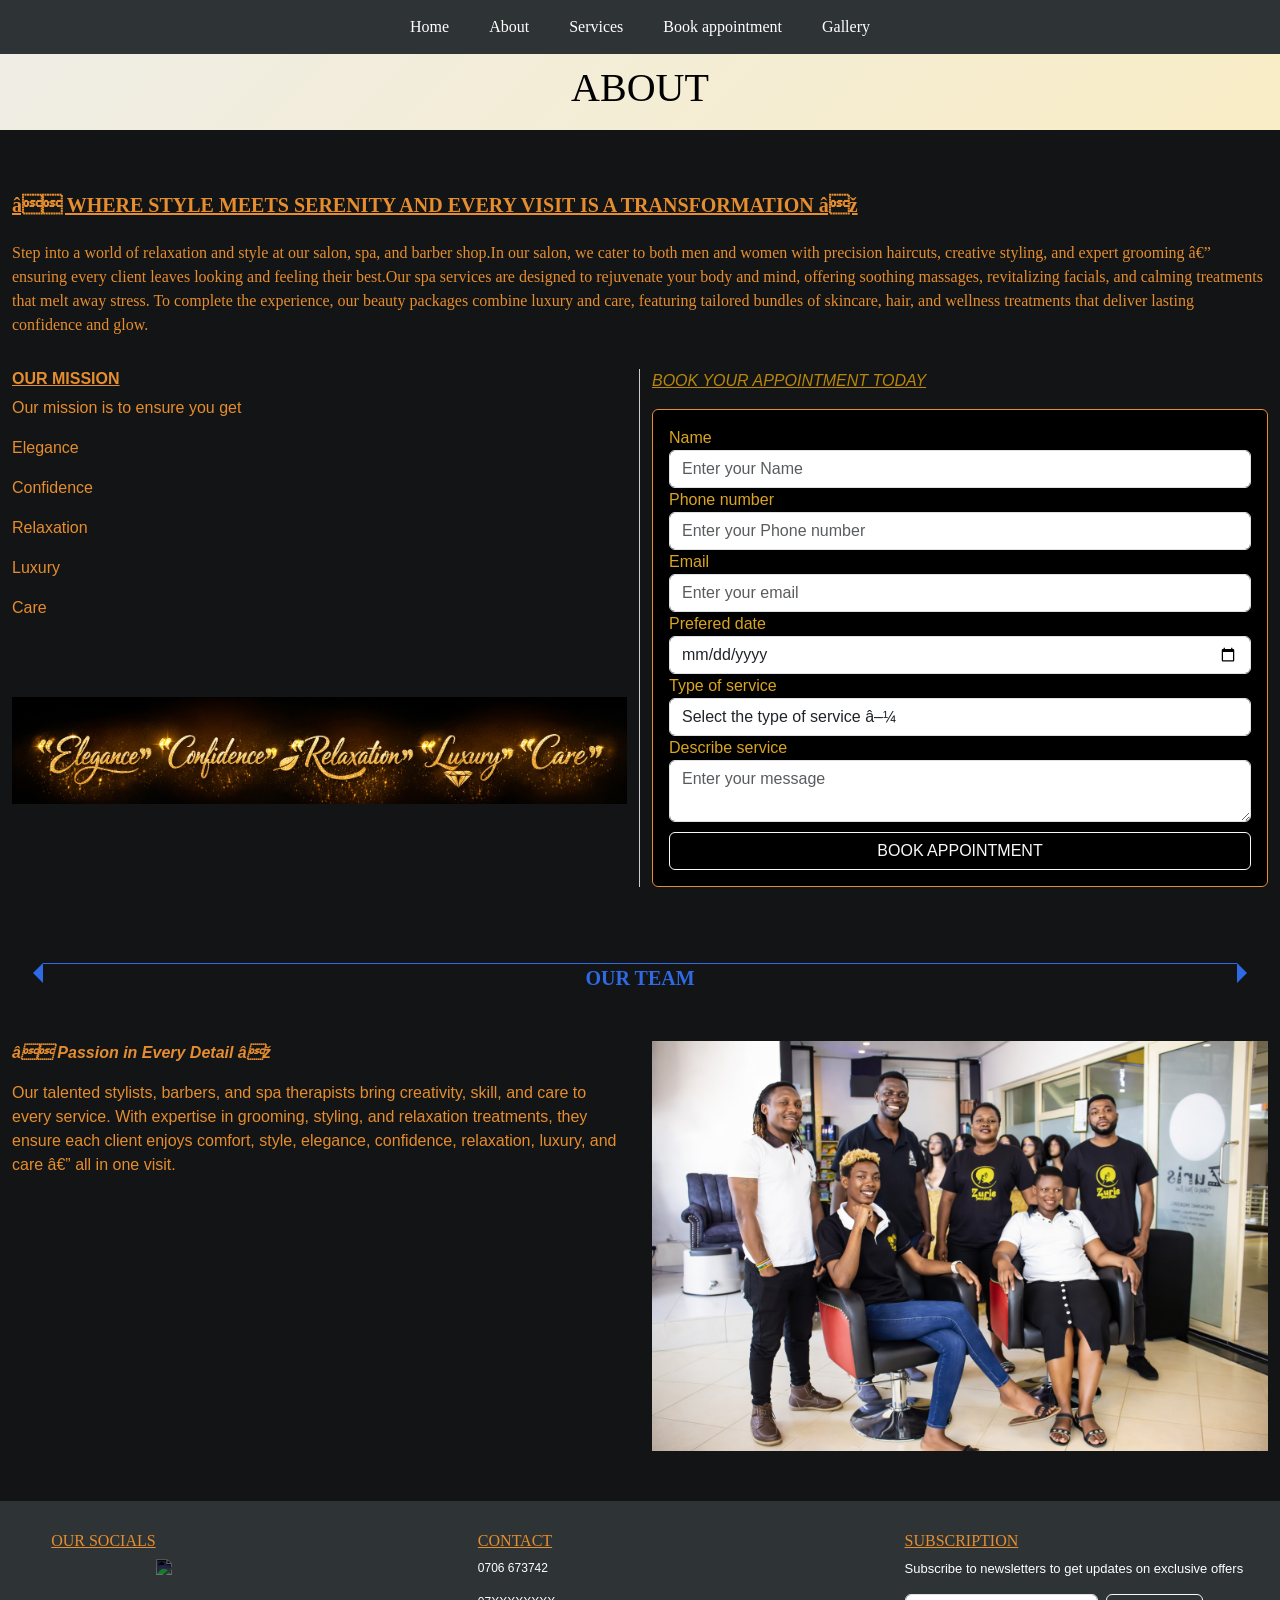
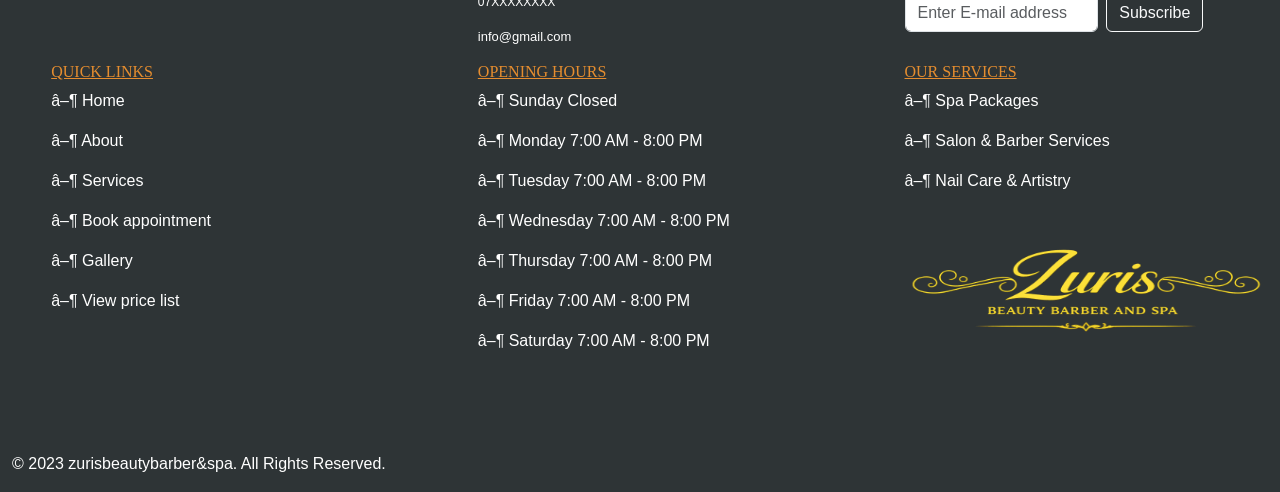
==== about.html @ 47574353 "first commit" ====
<!DOCTYPE html>
<html>
    <head>
        <title>About</title>
        <meta name="description" content="Zuris beauty and spa offers salon, spa, and barber services in Nairobi. Book your appointment today for style, relaxation, and transformation.">
        <meta name="keywords" content="beauty shop Nairobi, salon Kenya, barber Nairobi, spa services Kenya">
        <link href="https://cdn.jsdelivr.net/npm/bootstrap@5.0.2/dist/css/bootstrap.min.css" rel="stylesheet" integrity="sha384-EVSTQN3/azprG1Anm3QDgpJLIm9Nao0Yz1ztcQTwFspd3yD65VohhpuuCOmLASjC" crossorigin="anonymous">
        <script src="https://use.fontawesome.com/0bd7229511.js"></script>
        <link rel="preconnect" href="https://fonts.googleapis.com">
        <link rel="preconnect" href="https://fonts.gstatic.com" crossorigin>
        <link href="https://fonts.googleapis.com/css2?family=Atkinson+Hyperlegible+Next:ital,wght@0,200..800;1,200..800&display=swap" rel="stylesheet">
        <link rel="stylesheet" href="css/style.css";>

        <!-- Smartsupp Live Chat script -->
        <script type="text/javascript">
        var _smartsupp = _smartsupp || {};
        _smartsupp.key = 'eafa58c1406f77d00f3a5bab6e6f6093cad23a2d';
        window.smartsupp||(function(d) {
        var s,c,o=smartsupp=function(){ o._.push(arguments)};o._=[];
        s=d.getElementsByTagName('script')[0];c=d.createElement('script');
        c.type='text/javascript';c.charset='utf-8';c.async=true;
        c.src='https://www.smartsuppchat.com/loader.js?';s.parentNode.insertBefore(c,s);
        })(document);
        </script>
        <noscript> Powered by <a href=“https://www.smartsupp.com” target=“_blank”>Smartsupp</a></noscript>
        
        <meta name="viewport" content="width=device-width, initial-scale=1">
        

        <style>       
      /*Arrow*/

        .arrow-divider {
            text-align: center;
            margin: 40px 0; /* Adjusts spacing around the divider */
            padding-bottom: 30px;
            
        }

        .arrow {
            display: inline-block;
            width: 95%;    /* Length of the arrow body */
            height: 1px;   /* Thickness of the arrow body */
            background-color: #2f69e5; /* Color of the arrow body */
            position: relative;
             /* Space for the arrowheads */
        }

        .arrow-head {
            width: 0;
            height: 0;
            border-top: 10px solid transparent; /* Top point of the arrow */
            border-bottom: 10px solid transparent; /* Bottom point of the arrow */
            position: absolute;
        }

        .arrow-head.left {
            left: -10px; /* Adjust position for left arrowhead */
            border-right: 10px solid #2f69e5; /* Color of the left arrowhead */
        }

        .arrow-head.right {
            right: -10px; /* Adjust position for right arrowhead */
            border-left: 10px solid #2f69e5; /* Color of the right arrowhead */
           
        }

         /*Arrow*/
          /*menu*/
         .menu {
            display:none;
            flex-direction: column;
            background-color: #2e3436;
            position: absolute;
            top: 38px;
            left: 0px;
            width: 150px;
            border-bottom-right-radius: 5px;
            z-index: 100;
        }
        /*menu*/

         /*Typing animation*/
         .typing {
            width: 31ch; /* number of characters to show */
            animation: typing 2s steps(31), blink .5s step-end infinite alternate;
            white-space: nowrap;
            overflow: hidden;
            
            }

            @keyframes typing {
            from { width: 0; }
            to { width: 31ch; }
            }

            @keyframes blink {
            50% { border-color: transparent; }
            }
            /*Typing animation*/


    </style>
    </head>
    <body>
        <div class="container-fluid" style="color:white;">
            <div class="row" style=" background-color: #2e3436;font-family: 'Times New Roman', Times, serif;">
                            <!--Hamburger menu-->
                            <button class="hamburger">☰</button>
                            <div class="menu" id="menu">
                                <a href="index.html">Home</a>
                                <a href="about.html">About</a>
                                <a href="services.html">Services</a>
                                <a href="appointment.html">Book appointment</a>
                                <a href="gallery.html">Gallery</a>
                                <a href="#"  data-bs-toggle="modal" data-bs-target="#pricelist" >View price list</a>
                                <a href="https://wa.me/254718853027?text=Hello,%20I%20am%20interested%20in%20your%20services!">Whatapp us</a>
                            </div>
                            <!--Hamburger menu-->
                        <nav>    
                            <a href="index.html">Home</a>
                            <a href="about.html">About</a>
                            <a href="services.html">Services</a>
                            <a href="appointment.html">Book appointment</a>
                            <a href="gallery.html">Gallery</a>
                        </nav> 
            </div>                 
            <div class="row">
                    <div class="col-12 col-sm-12">
                        <div class="row">
                            <div class="logo">
                                    <h1 style="color:black;">ABOUT</h1>
                            </div>
                        </div>

                        <div class="row" style="padding-top:5%; font-family: 'Times New Roman', Times, serif;color:#e58d2f">
                            <h5><u><b>❝ WHERE STYLE MEETS SERENITY AND EVERY VISIT IS A TRANSFORMATION ❞</b></u></h5>
                            <p><p>Step into a world of relaxation and style at our salon, spa, and barber shop.In our salon, we cater to both men and women with precision haircuts, creative styling, and expert grooming — ensuring every client leaves looking and feeling their best.Our spa services are designed to rejuvenate your body and mind, offering soothing massages, revitalizing facials, and calming treatments that melt away stress. To complete the experience, our beauty packages combine luxury and care, featuring tailored bundles of skincare, hair, and wellness treatments that deliver lasting confidence and glow.<p></p>
                        </div>            
                        <div class="row" style="color:#e58d2f;">           
                            <div class="col-md-6" style="border-right:1px solid #ccc;">       
                                <h6  ><u><b>OUR MISSION</b></u></h6>
                                <p>Our mission is to ensure you get</p>
                                <p> Elegance <i class="fa fa-check" style="padding-left:20px;"></i></p>
                                <p> Confidence <i class="fa fa-check" style="padding-left:6px;"></i></p>
                                <p> Relaxation <i class="fa fa-check" style="padding-left:12px;"></i></p>
                                <p> Luxury <i class="fa fa-check" style="padding-left:40px;"></i></p>
                                <p> Care <i class="fa fa-check" style="padding-left:52px;"></i></p>   
                                <p style="padding-top:10% !important;"><img src="Images/Elegance.png" alt="Elegance" class="img-fluid"></p>
                            </div>  
                            <div class="col-md-6">
                                <p style="color:#B8860B"><u><i>BOOK YOUR APPOINTMENT TODAY</i></u></p>
                                <div class="card" style="color:#DAA520;background-color: black;border:1px solid #e58d2f;">
                                    <div class="card-body">
                                        <form action="https://docs.google.com/forms/d/e/1FAIpQLSeJPzl7uqdeW5UnXRC-GOfoRcnx1UuX6bPS6DvfBq5oRf4csA/formResponse" method="post" accept-charset="UTF-8" target="_blank">
                                            <label>Name</label>
                                            <input type="text" class="form-control" name="entry.1177859818" placeholder="Enter your Name" required>
                                            <label>Phone number</label>
                                            <input type="number" class="form-control" name="entry.1233076922" placeholder="Enter your Phone number">                
                                                
                                            <label>Email</label>
                                            <input type="email" class="form-control" name="entry.1388802749" placeholder="Enter your email" required>

                                            <label>Prefered date</label>
                                            <input type="date" class="form-control" name="entry.1233076922" placeholder="Enter your Prefered date" required>                
                                               
                                            <label for="service" class="label">Type of service</label>
                                            <select id="service" name="service" class="form-control">
                                                <option value="" disabled selected>Select the type of service  ▼</option>
                                                <option value="Salon services">Salon services</option> 
                                                <option value="Barber services">Barber services</option>                                                
                                                <option value="Spa services">Spa services</option>
                                                <option value="Nail services">Nail services</option>
                                                <option value="Bridal services">Bridal services</option>
                                            </select>

                                            

                                            <label>Describe service</label>
                                            <textarea class="form-control" name="entry.221986399" placeholder="Enter your message" required></textarea>

                                            <button type="submit" class="btn btn-outline-light w-100" style="margin-top: 10px;">BOOK APPOINTMENT</button>
                                        </form>
                                    </div>
                                </div>                                    
                            </div>
                        <div>
                        <div class="row" style="padding-top:20px;padding-bottom:50px;">
                            <!--Arrow-->
                            <div class="arrow-divider">
                                
                                <div class="arrow">
                                    
                                    <div class="arrow-head left"></div>
                                    <span style="position: absolute; left: 50%; transform: translateX(-50%);font-weight: bold; color: #2f69e5;font-size: 20px; font-family: 'Times New Roman', Times, serif; ">
                                    OUR TEAM
                                    </span>
                                    <div class="arrow-head right"></div>
                                </div>
                                
                            </div>
                            <!--Arrow-->
                            <div class="col-md-6">
                                <p>
                                    <b><i>❝ Passion in Every Detail ❞</i></b>
                                </p>
                                <p>
                                    Our talented stylists, barbers, and spa therapists bring creativity, skill, and care to every service. With expertise in grooming, styling, and relaxation treatments, they ensure each client enjoys comfort, style, elegance, confidence, relaxation, luxury, and care — all in one visit.
                                </p>   
                                
                            </div>
                            <div class="col-md-6">
                                <img src="Images/Home5.png" alt="stylists" class="img-fluid">
                            </div>
                        </div>   

                         <!--pricelist-->
                        <div class="modal fade" id="pricelist">
                            <div class="modal-dialog modal-dialog-scrollable modal-dialog-centered">
                            <div class="modal-content">
                                <div class="modal-header">
                                <h5 class="modal-title" id="exampleModalLabel"><b>PRICE LIST</b></h5>
                                <button type="button" class="btn-close" data-bs-dismiss="modal" aria-label="Close"></button>
                                </div>
                                <div class="modal-body">
                                <P>
                                   <img src="Images/Pricelist.png" alt="Appointment" class="img-fluid" style="width:100%;;">
                                </P>
                                </div>
                                <div class="modal-footer">
                                <button type="button" class="btn btn-danger btnmodal" data-bs-dismiss="modal">Close</button>
                                <!--<button type="button" class="btn btn-primary">Save changes</button>-->
                                </div>
                            </div>
                            </div>
                        </div>
                        <!--pricelist-->           
                   
            <div class="footer">
                <div class="row" style="padding-top:30px;background-color: #2e3436 !important;">
                    <div class="col-sm-4 info">
                        <h6 style="margin-left:0px;color:#e58d2f;font-family: 'Times New Roman', Times, serif;"><u>OUR SOCIALS</u></h6>

                        <div class="icon-social">
                                    <a href="https://m.me/" target="_blank" style="background-color:none;">
 
                                        <i class="fa fa-facebook-square"></i>
                                    </a>
                                    <a href="https://www.instagram.com/theurbandukes" style="background-color:none;">
                                        <i class="	fa fa-instagram"></i>
                                    </a>
                                    <a href="https://wa.me/254718853027?text=Hello,%20I%20am%20interested%20in%20your%20services!" target="_blank" style="background-color: none;">
                                        <i class="fa fa-whatsapp"></i>
                                    </a>
                                    <a href="https://www.tiktok.com/@deluxe.webworks" target="_blank" style="display:inline-flex; align-items:center; justify-content:center;">
                                        <img src="https://cdn-icons-png.flaticon.com/512/3116/3116491.png"  alt="TikTok" width="25" height="25" style="filter: invert(1) hue-rotate(200deg) brightness(0.9);">    
                                    </a>
                    </div>
                </div>



                <div class="col-sm-4 info">
                    <h6 style="color:#e58d2f;margin-left:0px;font-family: 'Times New Roman', Times, serif;"><u>CONTACT</u></h6>
                    <p style="color:white;margin-left:0px;font-size:12px;">0706 673742</p>
                    <P style="color:white;margin-left:0px;font-size:12px;">07XXXXXXXX</P>
                    <P style="color:white;margin-left:0px;font-size:13px;">info@gmail.com</P>

                </div>

                <!--subscription for newsletters-->
                <div class="col-sm-4 info">
                    <h6 style="color:#e58d2f;font-family: 'Times New Roman', Times, serif;"><u>SUBSCRIPTION</u></h6>
                    <p style="font-size:13px;color:white">Subscribe to newsletters to get updates on exclusive offers
                    </p>
                    <div class="row mb-3">
                        <div class="col-sm-10 offset">
                            <form class="d-flex" role="search">
                                <input class="form-control me-2" type="search" placeholder="Enter E-mail address" aria-label="Search">
                                <button class="btn btn-outline-light" type="submit">Subscribe</button>
                            </form>
                        </div>
                    </div>
                </div>
                <!--subscription for newsletters-->

            </div>
             <div class="row" style="background-color: #2e3436 !important;">
                <div class="col-sm-4 info">
                    <h6 style="color:#e58d2f;font-family: 'Times New Roman', Times, serif;"><u>QUICK LINKS</u></h6>
                    <p><a href="index.html"  class="quicklinks">▶ Home</a></p>
                    <p><a href="about.html" class="quicklinks">▶ About</a></p>
                    <p><a href="services.html" class="quicklinks">▶ Services</a></p>
                    <p><a href="appointment.html" class="quicklinks">▶ Book appointment</a></p>
                    <p><a href="gallery.html" class="quicklinks">▶ Gallery</a></p>
                    <p><a href="#" class="quicklinks" data-bs-toggle="modal" data-bs-target="#pricelist" >▶ View price list</a></p>
                </div>
                <div class="col-sm-4 info">
                    <h6 style="color:#e58d2f;font-family: 'Times New Roman', Times, serif;"><u>OPENING HOURS</u></h6>
                    <p>▶ Sunday     Closed</p>
                    <p>▶ Monday     7:00 AM - 8:00 PM</p>
                    <p>▶ Tuesday    7:00 AM - 8:00 PM</p>
                    <p>▶ Wednesday  7:00 AM - 8:00 PM</p>
                    <p>▶ Thursday   7:00 AM - 8:00 PM</p>
                    <p>▶ Friday     7:00 AM - 8:00 PM</p>
                    <p>▶ Saturday   7:00 AM - 8:00 PM</p>
                </div>
                <div class="col-sm-4 info">
                    <h6 style="color:#e58d2f;font-family: 'Times New Roman', Times, serif;"><u>OUR SERVICES</u></h6>
                    <p><a href="services.html"  class="quicklinks">▶ Spa Packages</a></p>
                    <p><a href="services.html" class="quicklinks">▶ Salon & Barber Services</a></p>
                    <p><a href="services.html" class="quicklinks">▶ Nail Care & Artistry</a></p>
                    <img src="Images/Zuris.png" alt="Brand" style="width:100%;height:50%;"> 
                </div>
                
             </div>
            <div class="row" style="background-color: #2e3436 !important;">
            <p>&copy; 2023 zurisbeautybarber&spa. All Rights Reserved.</p>
            </div>
        </div>
        </div>
            
        


        <script src="https://cdn.jsdelivr.net/npm/@popperjs/core@2.9.2/dist/umd/popper.min.js" integrity="sha384-IQsoLXl5PILFhosVNubq5LC7Qb9DXgDA9i+tQ8Zj3iwWAwPtgFTxbJ8NT4GN1R8p" crossorigin="anonymous"></script>
        <script src="https://cdn.jsdelivr.net/npm/bootstrap@5.0.2/dist/js/bootstrap.min.js" integrity="sha384-cVKIPhGWiC2Al4u+LWgxfKTRIcfu0JTxR+EQDz/bgldoEyl4H0zUF0QKbrJ0EcQF" crossorigin="anonymous"></script>
    </body>
</html>
---- css/style.css ----
body {
            font-family: Arial, sans-serif;
            margin: 0;
            padding: 0;
            background-color: #f4f4f4;
            color: #333;
        }
       
        
        nav {
            display: flex;
            justify-content: center;
            background-color: #2e3436;
            width:100%;
        }
        nav a {
            color: white;
            padding: 15px 20px;
            text-decoration: none;
        }
        nav a:hover {
            background-color:black;
            color:#e58d2f;
        }
        .container-fluid {
            max-width: 1500px;
            background: #121415;
            box-shadow: 0 2px 10px rgba(0, 0, 0, 0.1);
        }
        h1{
            color:white;
        } 
        h2 {
            color: #e58d2f;
        }
        .footer {
            color: white;
            position: relative;
            bottom: 0;
            width: 100%;
        }
        .logo {
            background: linear-gradient(135deg, #efede5, #f9edc6);
            text-align: center; 
            font-size: 30px !important;
            color: black;
            font-family: 'Times New Roman', Times, serif; 
            padding:10px;
         }
         .service{
            font-size: 20px;
             left: 50%;
        }
.quicklinks{
    text-decoration: none;
    color:white;
}
.quicklinks:hover{
    color:#e58d2f;
    text-decoration:underline;
}
.hiremetag:hover{
    background-color:rgb(130, 130, 130);
    color:white;
}
.home-page img{
    height:650px !important;
}
.btn-primary {
    background-color:#121415;
    border:none;
    position :absolute;
    padding:0;
    top:85%;
    font-family: 'Times New Roman', Times, serif;
    font-size: 15px;
}
.btn-primary:hover{
    color:white;
    background-color: #e58d2f;
}
.btn-primary a{
    padding:5px 20px;
    display:inline-block;
}

/*Where beauty meets relaxation*/
.description{
    display: flex;
    flex-direction:row;
    justify-content: center;
    align-items: center;
    position:absolute;
    top:50%;
    left:75%;
    font-size: 50px !important;
    font-family: 'Times New Roman', Times, serif;
    color:white
}



/*precious beauty launge*/

.brand{
    display: flex;
    flex-direction:row;
    justify-content: center;
    align-items: center;
    position:absolute;
    top:35%;
    left:5%;
   
    font-size: 50px !important;
    font-family: 'Times New Roman', Times, serif;
    color:olivedrab;
    /*olivedrab*/
      
}
.brand {
  animation: slideIn 2s ease-out forwards;
}

/* Define the animation */
@keyframes slideIn {
  from {
    transform: translateX(-100%);  /* start off-screen to the left */
    opacity: 0;                    /* invisible */
  }
  to {
    transform: translateX(0);      /* back to normal position */
    opacity: 1;                    /* fully visible */
  }
}



/*Our packages */
.hidden {
  opacity: 0;
  transform: translateY(20px);
  transition: all 1s ease-out;
}
.card.show {
  animation: slideup 1s ease-out forwards;
}

/* Define the animation */
@keyframes slideup {
  from {
    transform: translateY(100%);  /* start off-screen to the left */
    opacity: 0;                    /* invisible */
  }
  to {
    transform: translateY(0);      /* back to normal position */
    opacity: 1;                    /* fully visible */
  }
}



/* Carousel styles */

.carousel {
  width: 100%;
  overflow: hidden;
  position: relative;
}

.carousel-track {
  display: flex;
  transition: transform 0.8s ease;
}

.item {
  min-width: 50%;
  text-align: center;
  padding: 40px;
  background: #f3f3f3;
  font-size: 1.2rem;
  width: 50% !important;
  justify-content:center;

}
.controls{
    display:none;
}



.dots {
  text-align: center;
  margin-top: 10px;
}

.dots span {
  display: inline-block;
  width: 10px;
  height: 10px;
  margin: 0 5px;
  background: #ccc;
  border-radius: 50%;
  cursor: pointer;
}

.dots .active {
  background: #333;
}
/*courosel styles*/






.card-image{
    background: transparent !important;;
    font-size:medium;
    padding:0px !important;
    border: none !important;;
}
.info{
    padding-left: 4% !important;
    color:white;
}

/*Hamburger menu*/
.menu a {
    color: #DAA520 ;
    text-decoration: none;
    padding: 10px;
    border-bottom: 1px solid #444;
}

.menu a:hover {
    color: #DAA520;
}

.hamburger:hover+.menu,
.menu:hover {
    display: flex;
    flex-direction: column;
}

.hamburger {
    display:none;
    cursor: pointer;
    font-size: 25px;
    padding: 1px;
    background-color:transparent;
    color:#DAA520 ;
    border:1px solid #DAA520;
    border-radius: 2px;
    width: 60px;
    
}

.hamburger:focus {
    outline: none;
}



/*Hamburger menu*/


.icon-social {
    display: flex;
    flex-direction: row;
    gap: 10px;
    padding-bottom: 30px; 
}

.icon-social a {
    display: block;
    border-radius: 10px;
    text-align: center;
    padding: 0px 0px;
    margin-right: 25px;
    font-size: 28px;
    color:white!important;   
}

   @media (max-width:600px) {
    .title {
        padding: 0 10px;
        font-size: 16px; 
        z-index: 2;       
    }
    header .row{
        padding-left: 20% !important;
    }
    header img{
        width: 80% !important;
        }

    nav a {
        display:none;
       
    }
    .hamburger {
        display:block;
    }
    
    .home-page img{
        height:400px !important;
    }
    .btn-primary{
        top:500px;
        z-index:2;
    }
    .btn-primary a{
    padding:5px 20px;
    display:inline-block;
    } 
    .brand{
        font-size: 35px !important;
    }
    .description{
        font-size: 25px !important;
        left:50%;
    } 
    
    .item {
        min-width:100% !important;
        padding:0px;        
    } 
    .card-image{
        height:auto;
    }
    .controls{
        display:none;
        position:absolute;
        top:405%;
        background-color:transparent;
        font-size: 20px;
        z-index:200;
        width:100%;
    } 
    .controls button{
        background-color:rgb(185, 179, 179);
        border-radius:50%;
        border:1px solid rgb(185, 179, 179);
        color:white;
        padding:5px 12px;
    } 
    .offset{
        width:400px;
    }   
    .hero{
        height:130px;
        margin-top:0px;
        padding-top:60px !important;
    } 
    .space{
        display:flex;
        flex-wrap: nowrap;
        overflow-x: auto;
    } 
    /*Service page*/ 
    .service{
        font-size: 15px;
        left: 45%;
    } 
}
@media (min-width:600px) and (max-width:1024px){
    .btn-primary{
        top:75%;
    }
    .description{
        left:60%;
        font-size: 40px !important;
    }
}
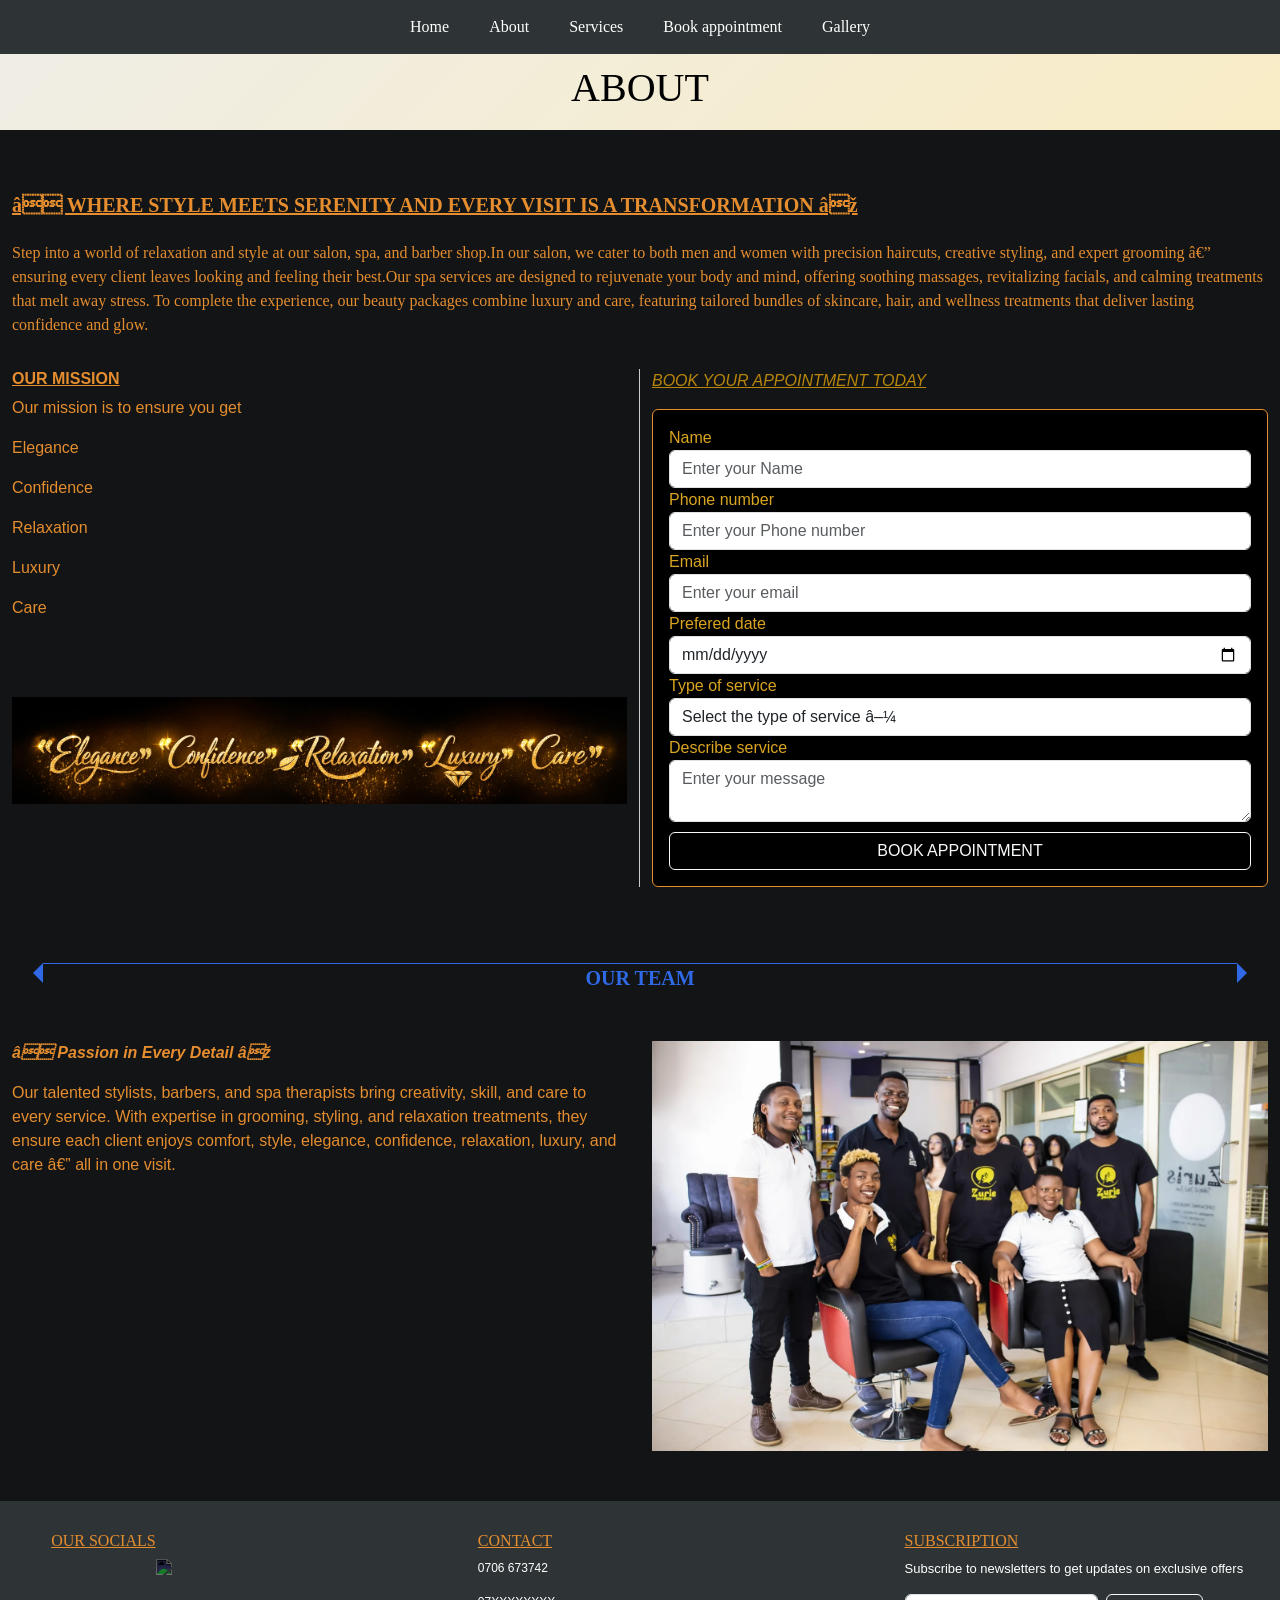
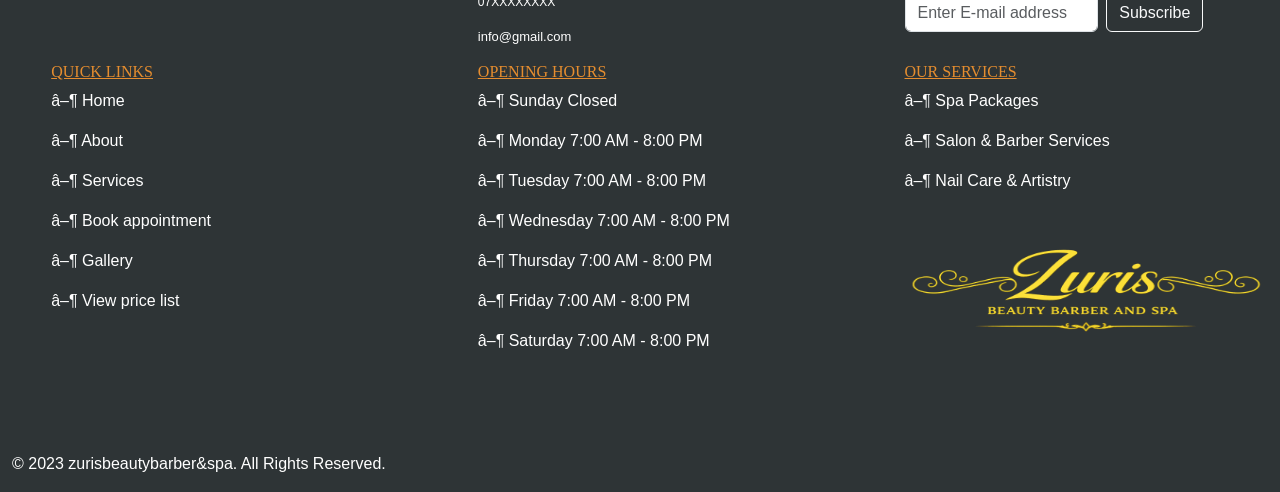
==== commit c8f32315: "changes" ====
--- a/about.html
+++ b/about.html
@@ -210,7 +210,7 @@
                                 
                             </div>
                             <div class="col-md-6">
-                                <img src="Images/Home5.png" alt="stylists" class="img-fluid">
+                                <img src="Images/Home5.webp" alt="stylists" class="img-fluid">
                             </div>
                         </div>   
 
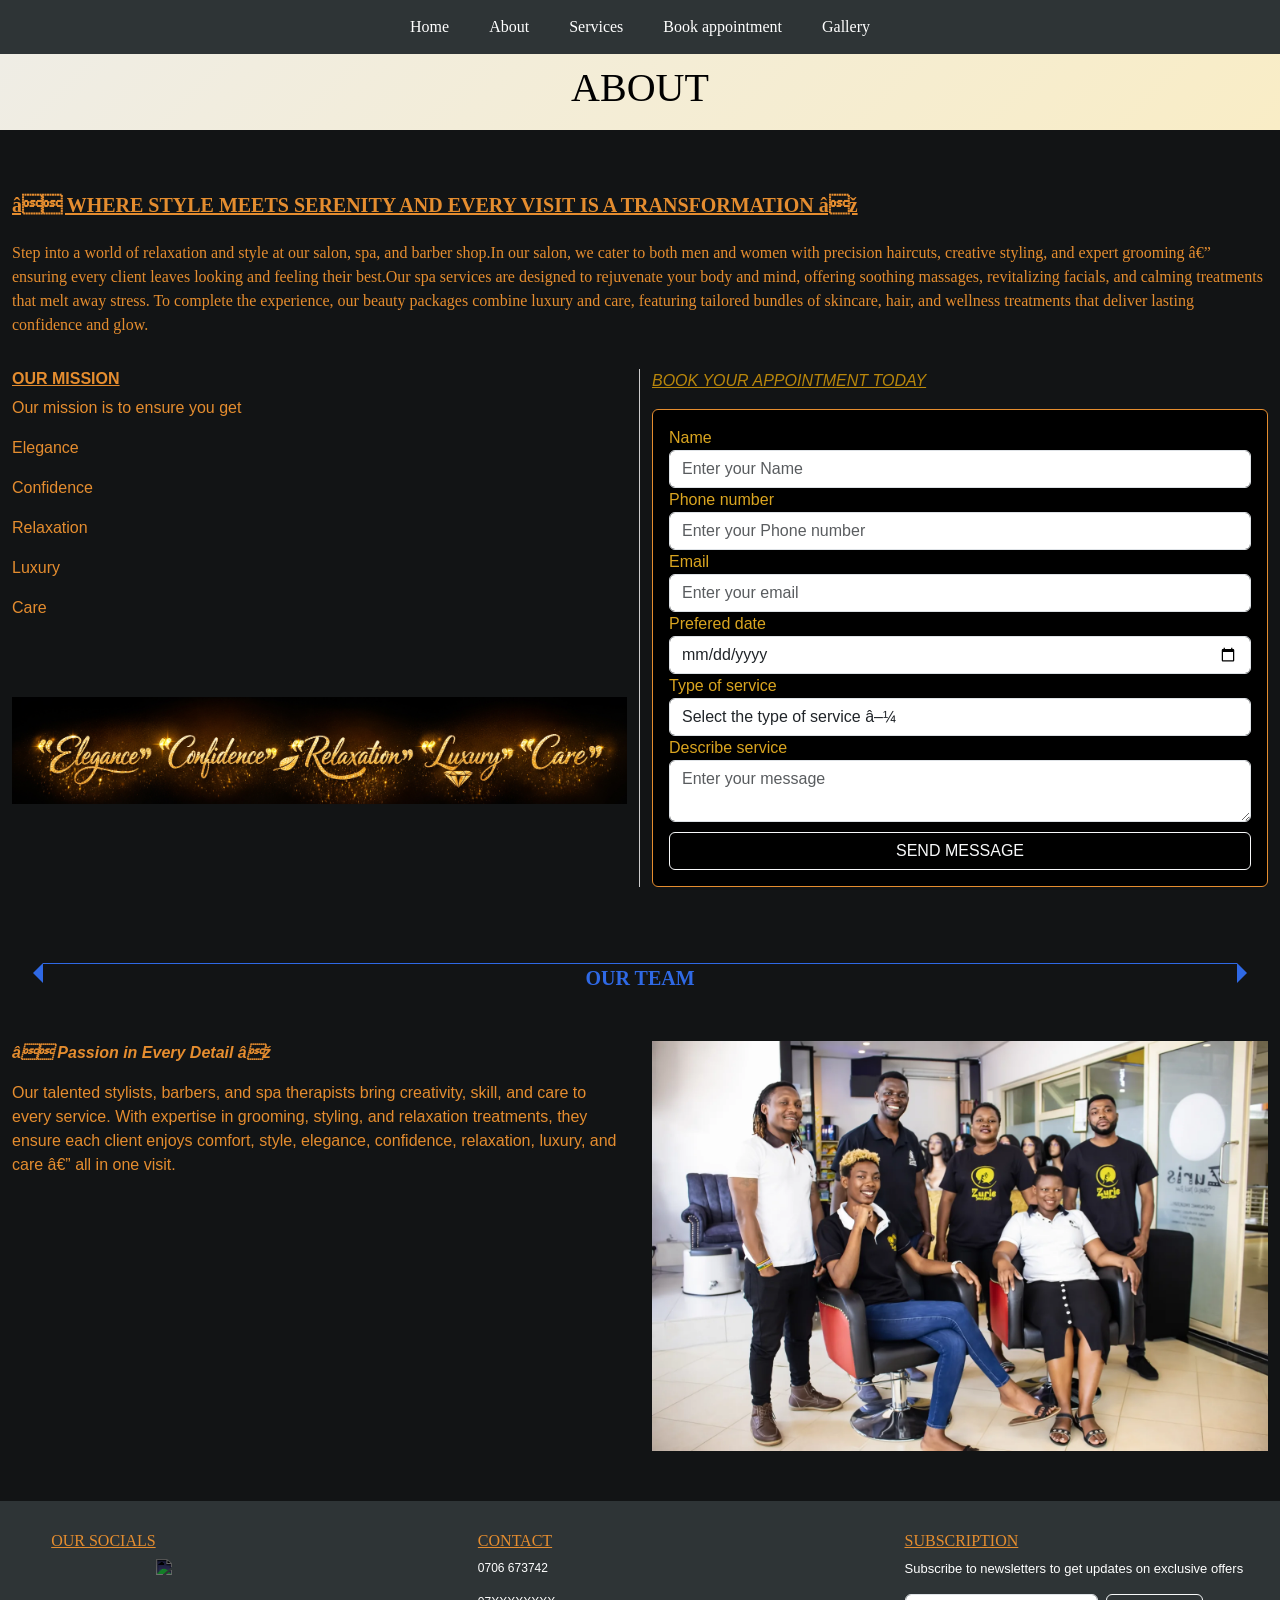
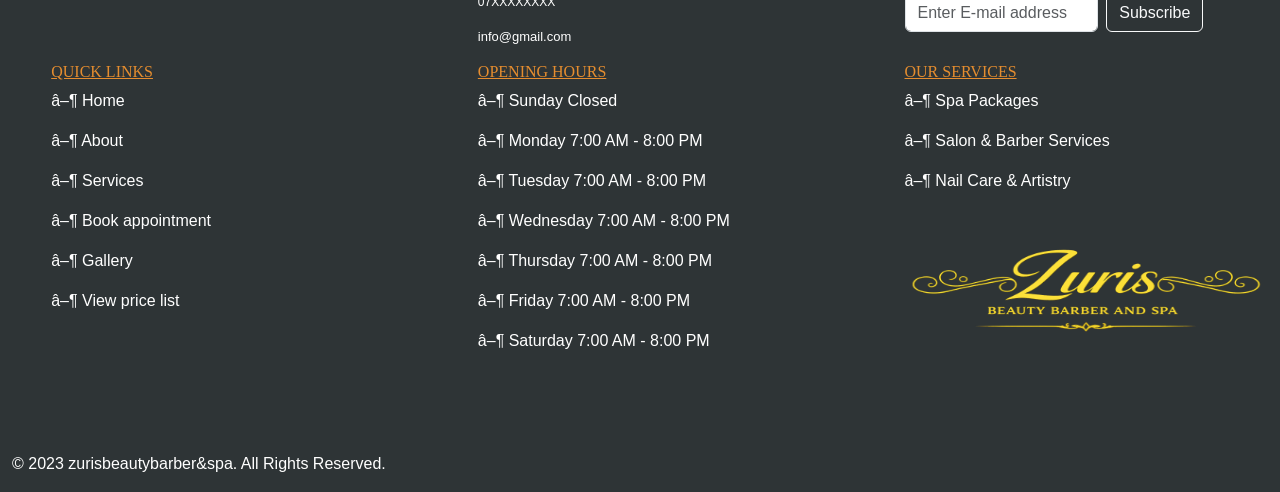
==== commit 787b9392: "changes" ====
--- a/about.html
+++ b/about.html
@@ -179,7 +179,7 @@
                                             <label>Describe service</label>
                                             <textarea class="form-control" name="entry.221986399" placeholder="Enter your message" required></textarea>
 
-                                            <button type="submit" class="btn btn-outline-light w-100" style="margin-top: 10px;">BOOK APPOINTMENT</button>
+                                            <button type="submit" class="btn btn-outline-light w-100" style="margin-top: 10px;">SEND MESSAGE</button>
                                         </form>
                                     </div>
                                 </div>                                    
